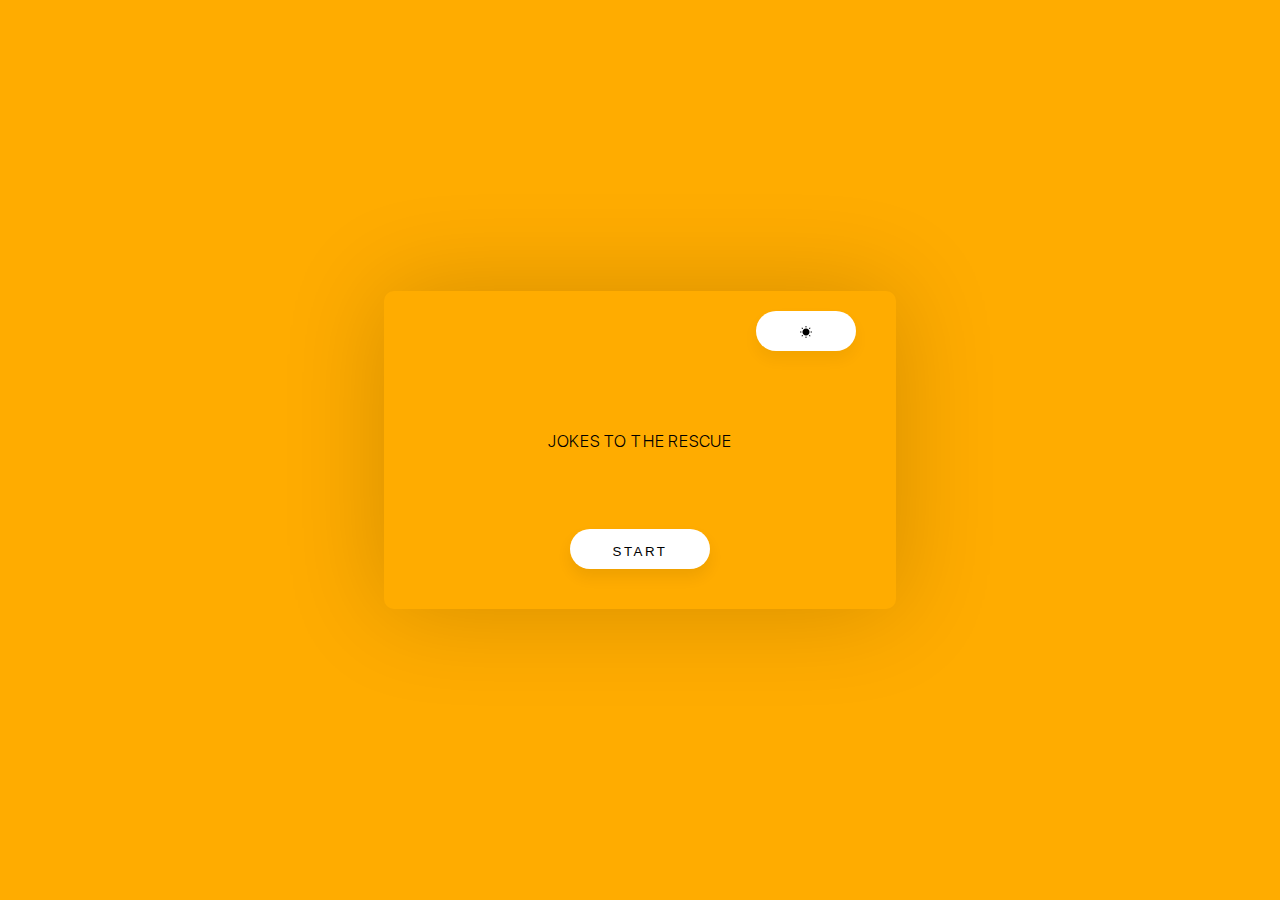
==== popup.html @ 6f84e810 "Add files via upload" ====
<!DOCTYPE html>
<html lang="en">
<head>
    <meta charset="UTF-8">
    <meta http-equiv="X-UA-Compatible" content="IE=edge">
    <meta name="viewport" content="width=device-width, initial-scale=1.0">
    <title>JOKES</title>
    <link rel="stylesheet" href="style.css">
</head>
<body>
    <div class="container">
        <div class="joke-box" id="jokebox">
        <button class="darkmode"><img src="sun.png" alt="sun" class="sun"><img src="moon.png" alt="moon" class="moon"> <!--onclick:myFunction()-->
        <P id="turn">DARK</P>
        </button> 
            <div class="joke">
                        <div id="title">
                            <br><br>JOKES TO THE RESCUE
                        </div> 
                        <p><br></p>
                        <div id="body">
                            <!-- let's get started -->
                        </div>  
            </div>
            <div class="mobile">
                <div class="buttons">
                    <div class="share">
                        <button class="btn" id="shareontwitter" type="button"> <!--onclick: sharefunction()--> 
                            <a href="" target="_blank" id="tweet_joke"> 
                                <i class="fab fa-twitter"></i>
                                <p class="tweet">TWEET</p> 
                                <p class="hashtag">#</p>
                            </a>
                        </button>
                        <!-- </a> -->
                    </div> <!--share-->
                    <div class="start">
                        <button class="btn" id="startbutton" type="button"> <!--onclick: startfunction()--> 
                            <p class="starttext" id="starttext">START</p>
                            <img src="rocket.png" alt="rocket" class="rocketimage">
                            <!-- <p class="start" id="rocket">🚀</p> -->
                        </button>
                    </div><!--start-->
                    <div class="new_joke">
                        <button class="btn" id="new-joke"> <!--onclick: getJoke()--> 
                            <p class="next">NEXT</p>
                            <p class="plusone">+1</p>
                        </button>
                    </div>  <!--new joke-->
                </div>  <!--buttons-->
            </div>  <!--mobiles-->
        </div>  <!--jokebox-->
    </div>  <!--container-->
<script src="popup.js"></script>
</body>
</html>
---- style.css ----
* {
    box-sizing: border-box;
    padding: 0;
    margin: 0;
  }
  .container {
    height: 100vh;
    width: 100%;
    display: flex;
    justify-content: center;
    align-items: center;
    transition: all 0.5 ease;
    background-color: #ffac00;
    /* background-color: rgb(255, 255, 255); */
  }
  .joke-box {
    transition: all 0.5s ease;
    width: 90vw;
    display: flex;
    flex-direction: column;
    padding: 20px 40px 40px;
    /* background-color: #ffac00; */
    /* background-color: white; */
    border-radius: 10px;
    color: rgb(53, 61, 93);
    box-shadow: 0px 0px 100px #c98601;
    box-shadow: 0px 0px 100px rgba(0, 0, 0, 0.171);
    /* box-shadow: 0px 0px 100px rgb(218, 218, 218); */
  }
  @font-face {
    font-family: "SFProDisplayBold";
    src: url("FontsFree-Net-SFProDisplay-Black");
  }
  @font-face {
    font-family: "SFProDisplayLight";
    src: url("FontsFree-Net-SFProDisplay-Light.ttf");
  }

  
  #title{
    font-family: "SFProDisplayLight";
    transition: all 0.5s ease;
    color: rgb(0, 0, 0);
    font-size: 16.5px;
  } 
  
  #body{
    font-family: "SFProDisplayLight";
    transition: all 0.5s ease;
    color: rgb(0, 0, 0);
    font-size: 14px;
    padding-top: 10px;
    padding-bottom: 10px;
  }
  #token{
    display: none;
    transition: all 0.5s ease;
    color: white;
    font-size: 11px;
    margin-top: 20px;
    margin-bottom: 10px;
    margin-left: auto;
    margin-right: auto;
    width: 160px;
    height: 40px;
    line-height: 40px;
    border-radius: 26px;
    font-family: Arial, Helvetica, sans-serif ;
    letter-spacing: 0.1rem;
    background: #c5183b;
    /* text-transform: uppercase; */
  }
  .token-visible #token{
    display:block;
  }
  .joke {
    text-align: center;
    letter-spacing: 0.05rem;
    margin: 40px;
  }
  .joke h4 {
    margin-bottom: 20px;
    font-weight: 100;
  }
  .joke-text {
    padding: 10px;
    font-size: 1.5rem;
  }
  .buttons {
    display: flex;
    justify-content: space-between;
  }
  button a {
    text-decoration: none;
    transition: 0.3s ease;
    color: rgb(0, 0, 0);
    font-style: normal;
  }
  a{
    display:block;
  }
  .share .btn{
    display: none;
  }
  .new_joke .btn{
    display: none;
  }
  #startbutton{
    box-shadow: 0px 8px 15px rgb(0, 0, 0, 0.07);
    height: 40px;
  }
  /* #rocket{
    display: none;
  } */
  .start p{
    font-family: Arial, Helvetica, sans-serif;
  }
  .rocketimage{
    display: none;
    width: 14px;
    margin-left: auto;
    margin-right: auto;
  }
  .start .btn:hover{
    background-color: rgb(231, 15, 58);
    /* background-color: #265077; */
    transform: translateY(-4px);
    transition: all 0.3s ease;
    color: white;
  } 
  .dark .start .btn{
    box-shadow: 0px 0px 20px rgb(255, 0, 51);
    transition: all 0.2s ease;
    color: white;
  }
  .start .btn:hover .rocketimage{
    /* transition: all 0.3s ease; */
    display:block;
  }
  
  /* .start .btn:hover #rocket{
    transition: all 0.3s ease;
    display:block;
    font-size: 20px;
  } */  
  
  .start .btn:hover .starttext{
    display:none;
  }
  
  .started .start .btn{
    display:none;
  }
  
  .started .share .btn{
    display:block;
  }
  .started .new_joke .btn{
    display:block;
  }
  
  .btn {
    width: 140px;
    padding: 15px 10px 15px 10px;
    border-radius: 26px;
    letter-spacing: 0.1rem;
    cursor: pointer;
    background-color: rgb(255, 255, 255);
    color: rgb(0, 0, 0);
    transition: all 0.3s ease;
    border-style: none;
  }
  
  #startbutton:hover{
    box-shadow: 0px 10px 20px rgb(220, 20, 60, 0.2);
  }
  .dark #startbutton:hover{
    box-shadow: 0px 0px 20px rgba(252, 13, 0, 0.486);
  }
  .plusone{
    display: none;
  }
  #new-joke{
    box-shadow: 0px 8px 15px rgb(0, 0, 0, 0.07);
  }
  #new-joke:hover{
    background-color: rgb(255, 246, 125);
    /* background-color: rgb(248, 232, 0); */
    box-shadow: 0px 15px 20px rgb(255, 246, 125, 0.2);
    transform: translateY(-4px);
  }
  #new-joke:hover .next{
    display: none;
  }
  #new-joke:hover .plusone{
    font-family: Arial, Helvetica, sans-serif;
    display: block;
    font-size: 11px;
  }
  .share .btn {
    background-color: rgb(255, 255, 255);
    box-shadow: 0px 8px 15px rgb(0, 0, 0, 0.07);
  }
  .share .btn:hover{
    background-color: rgb(193, 233, 252);
    box-shadow: 0px 15px 20px rgb(193, 233, 252, 0.4);
    transform: translateY(-4px);
  }
  .share .btn:hover .tweet{
    display: none;
  }
  .hashtag{
    display:none;
  }
  .share .btn:hover .hashtag{
    display:block;
    font-family: Arial, Helvetica, sans-serif;
    font-size: 11px;
  }
  p{
    text-decoration: none;
    font-family: Arial, Helvetica, sans-serif;
    letter-spacing: 2.5px;
  }
  .tweet, .next{
    transition: 0.3s ease;
    color: rgb(0, 0, 0);
  }
  
  /*DARK MODE*/
  
  .darkmode{
    margin-right: 0px;
    margin-left: auto;
    width: 100px;
    height: 40px;
    padding: 15px 10px 15px 10px;
    border-radius: 26px;
    letter-spacing: 0.1rem;
    cursor: pointer;
    background-color: rgb(255, 255, 255);
    transition: all 0.4s ease;
    color: rgb(0, 0, 0);
    border-style: none;
    box-shadow: 0px 8px 15px rgb(0, 0, 0, 0.05);
  }
  .darkmode:hover{
    transition: all 0.4s ease;
    background-color: rgb(41, 41, 41);
    color: white;
  }
  .dark .joke-box{
    transition: all 0.5s ease;
    background-color: rgb(19, 19, 19);
    color: #e6e6e6;
    box-shadow: 0px 0px 100px rgb(0, 0, 0, 0.45);
  }
  .dark #title{
    transition: all 0.5s ease;
    color: rgb(243, 243, 243);
  }
  .dark #body{
    transition: all 0.5s ease;
    color:rgb(243, 243, 243);
  }
  .dark .btn{
    background-color: rgb(41, 41, 41);
  }
  .dark .next{
    transition: 0.3s ease;
    color: white;
  }
  .dark .tweet{
    transition: 0.3s ease;
    color: white;
  }
  .dark .share .btn:hover{
    background-color: rgb(193, 233, 252);
    box-shadow: 0px 0px 20px rgb(193, 233, 252, 0.3);
  }
  .dark #new-joke:hover{
    background-color: rgb(255, 246, 125);
    box-shadow: 0px 0px 20px rgb(193, 233, 252, 0.3);
  }
  .dark .darkmode{
    transition: all 0.5s ease;
    background-color: rgb(41, 41, 41);
  }
  .dark .darkmode:hover{
    transition: all 0.4s ease;
    background-color: white;
  }
  .sun{
    width:12px;
    margin-left: auto;
    margin-right: auto;
  }
  .moon{
    display:none;
    width: 12px;
    margin-left: auto;
    margin-right: auto;
  } 
  .dark .moon{
    display:block;
    transition: all 0.4s ease;
  }
  .dark .sun{
    display: none;
    transition: all 0.4s ease;
  }
  .dark .darkmode:hover .moon{
    display:none;
    transition: all 0.4s ease;
  }
  .darkmode:hover .sun{
    display:none;
    transition: all 0.4s ease;
  }
  .dark .container{
    transition: all 0.5s ease;
    background-color: rgb(41, 41, 41);
  }
  .container{
    transition: all 0.5s ease;
    /* background-color: whitesmoke; */
  }
  #turn{
    display: none;
  } 
  .darkmode:hover #turn{
    display:block;
    transition: all 0.4s ease;
    font-family: Arial, Helvetica, sans-serif ;
    letter-spacing: 0.1rem;
  } 
  
  
  @media (max-width: 475px) {
    .buttons {
      display: grid;
      text-align: center;
      grid-row-gap: 20px;
      grid-template-columns: auto;
      grid-column-start: auto;
      grid-template-areas:
        "get"
        "tweet";
    }
    .mobile {
      display: flex;
      justify-content: center;
      align-items: center;
    }
    .share {
      grid-area: "tweet";
      margin-bottom: 10px;
    }
    .new-quote {
      grid-area: get;
    }
    .joke-text {
      width: 100%;
      padding: 0;
      margin-top: 40px;
      margin-bottom: 30px;
    }
    .joke-box {
      padding: 10px 20px;
    }
    .joke {
      margin: 30px 5px;
    }
  }
  @media (min-width: 650px) {
    .joke-box {
      width: 60vw;
    }
  }
  @media (min-width: 1000px) {
    .joke-box {
      width: 40vw;
    }
  }
  .exceeded #body{
    color: #c5183b;
    font-family: Arial, Helvetica, sans-serif;
    font-weight: 600;
  }
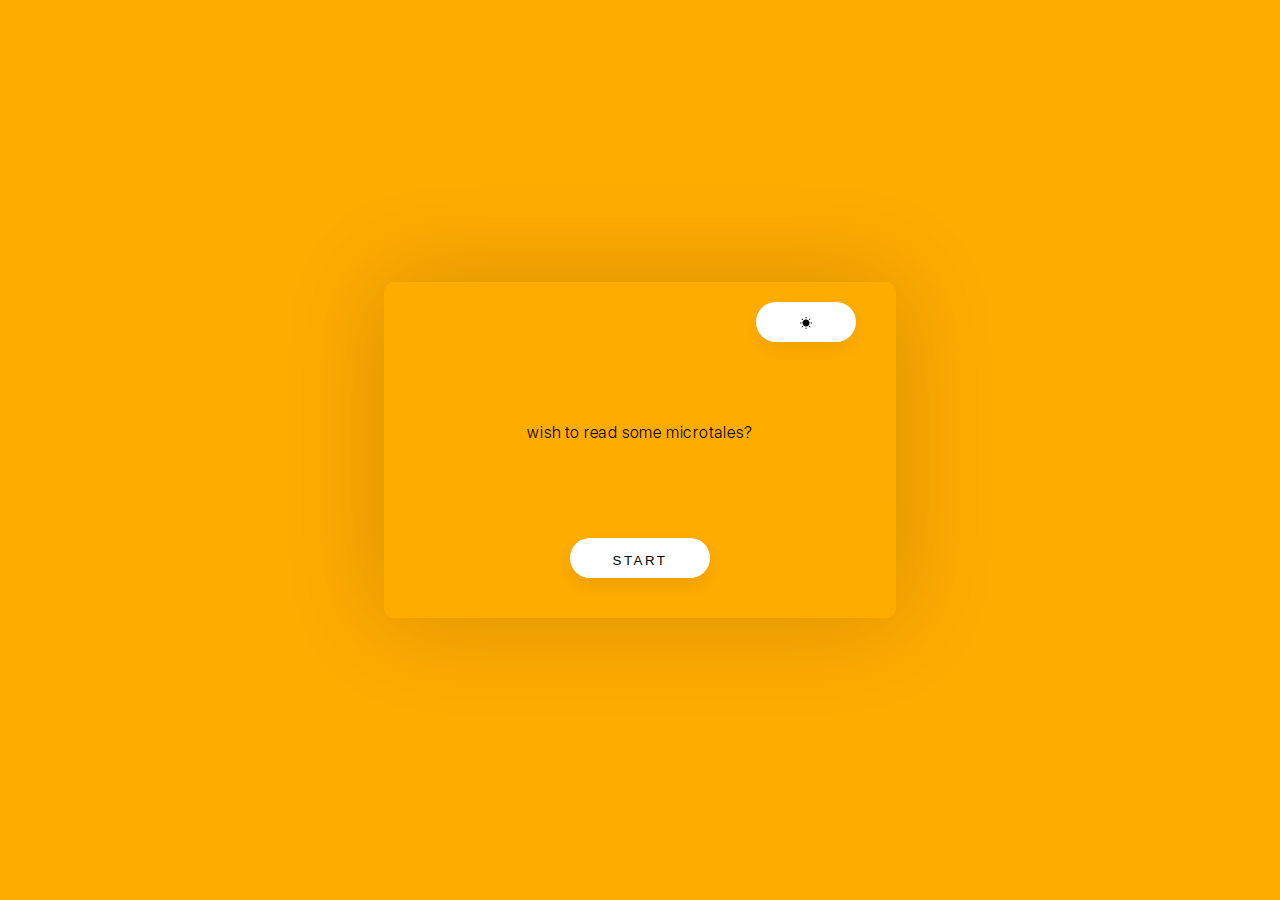
==== commit 8b85e736: "Update popup.html" ====
--- a/popup.html
+++ b/popup.html
@@ -15,22 +15,23 @@
         </button> 
             <div class="joke">
                         <div id="title">
-                            <br><br>JOKES TO THE RESCUE
+                            <br><br>wish to read some microtales?
                         </div> 
-                        <p><br></p>
+                        <p><br><br></p>
                         <div id="body">
                             <!-- let's get started -->
                         </div>  
+                        <div id="token">
+                            <!-- TOKEN NUMBER: 19 -->
+                        </div> 
             </div>
             <div class="mobile">
                 <div class="buttons">
                     <div class="share">
                         <button class="btn" id="shareontwitter" type="button"> <!--onclick: sharefunction()--> 
-                            <a href="" target="_blank" id="tweet_joke"> 
-                                <i class="fab fa-twitter"></i>
-                                <p class="tweet">TWEET</p> 
-                                <p class="hashtag">#</p>
-                            </a>
+                            <i class="fab fa-twitter"></i>
+                            <p class="tweet">BACK</p> 
+                            <p class="hashtag">-1</p>
                         </button>
                         <!-- </a> -->
                     </div> <!--share-->
@@ -53,4 +54,4 @@
     </div>  <!--container-->
 <script src="popup.js"></script>
 </body>
-</html>+</html>
